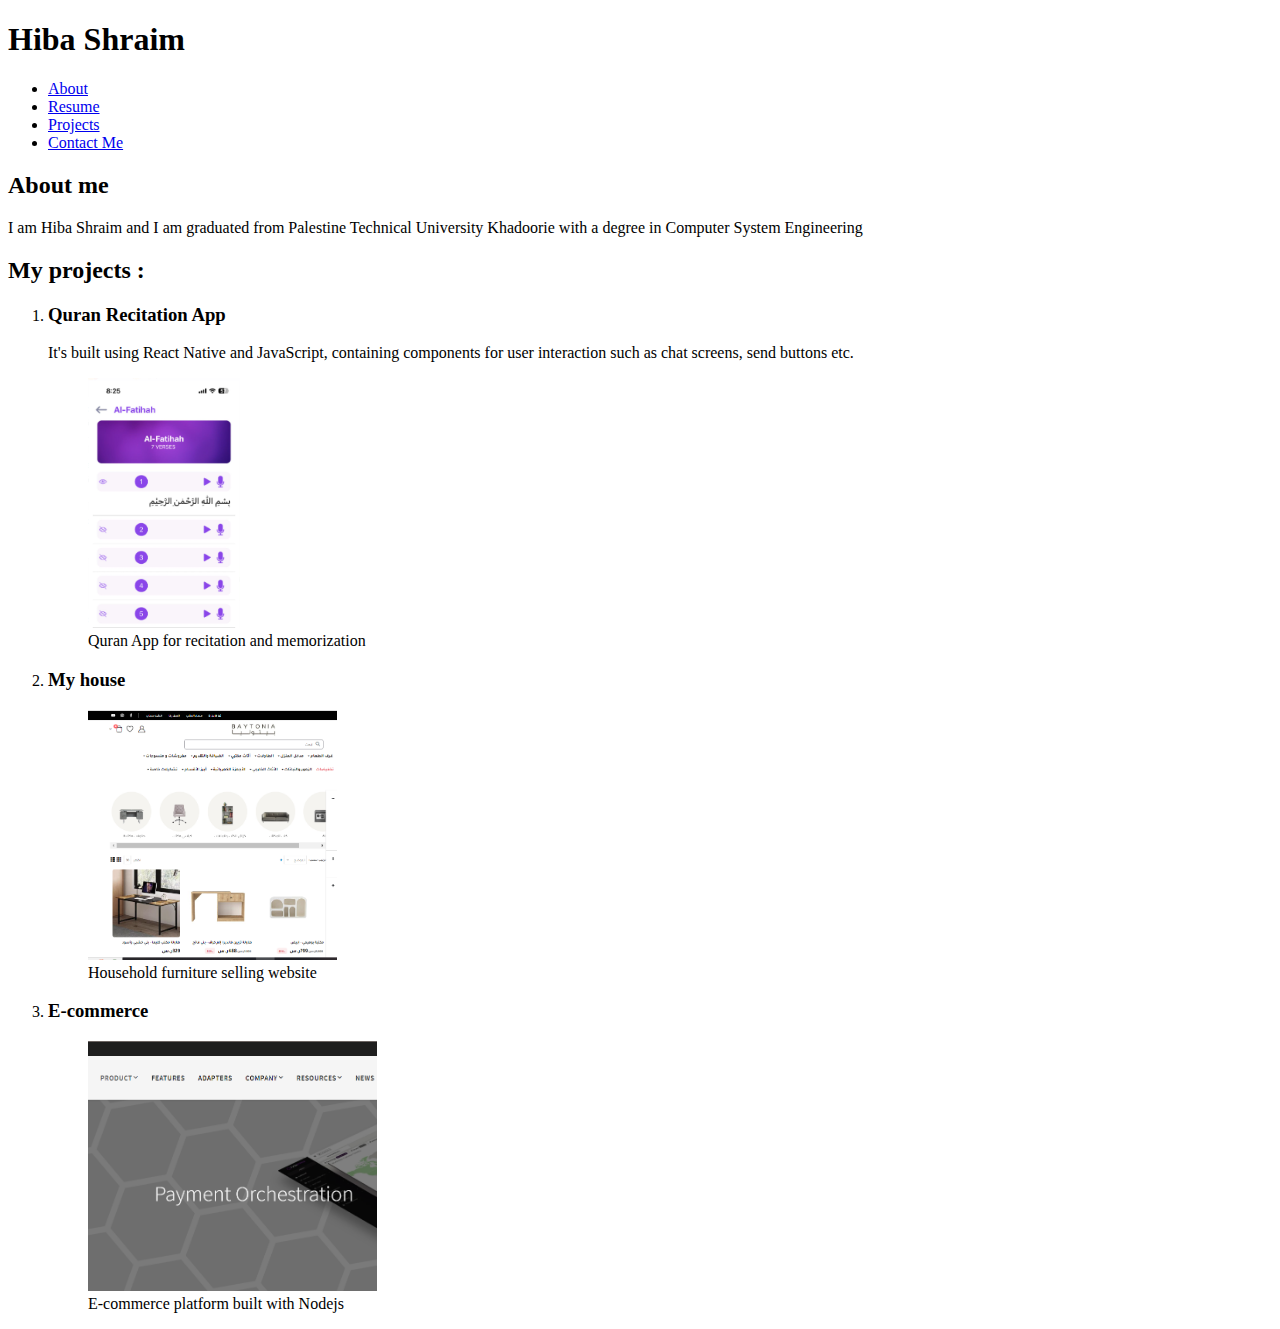
==== index.html @ 9a792584 "first commit" ====
<!DOCTYPE html>
<html lang="en">
<head>
    <meta charset="UTF-8">
    <meta name="viewport" content="width=device-width, initial-scale=1.0">
    <title> Personal Portfolio </title>
    <!-- The head section contains metadata about the document and the title of the page -->
</head>
<body>
    
    <!-- The header section typically contains introductory content or navigational links -->
    <header>
        <h1>Hiba Shraim</h1>
    </header>

    <!-- The nav section contains the navigation menu linking to other parts of the site or external resources -->
    <nav>
        <ul>
            <li> <a href="https://www.linkedin.com/in/hiba-shraim/"> About </a></li>
            <li> <a href="https://docs.google.com/document/d/1K6X4lrQFN598ti8Ip7CMigkmRGuD58Fh/edit?usp=sharing&ouid=104916822661170245462&rtpof=true&sd=true"> Resume </a></li>
            <li> <a href="https://github.com/hibashraim"> Projects </a></li>
            <li> <a href="contactMe.html"> Contact Me </a></li>
        </ul>
    </nav>

    <!-- The first section provides a brief introduction about yourself -->
    <section>
        <h2> About me </h2>
        <p>I am Hiba Shraim and I am graduated from Palestine Technical University Khadoorie with a degree in Computer System Engineering</p>
    </section>

    <!-- The second section showcases your projects with descriptions and images -->
    <section>
        <h2> My projects :</h2>
        <ol>
            <li>
                <h3>Quran Recitation App</h3>
                <p>It's built using React Native and JavaScript, containing components for user interaction such as chat screens, send buttons etc.</p>
                <figure>
                    <img src="images/card2.png" alt="Quran App project screenshot"  height="250px">
                    <figcaption>Quran App for recitation and memorization</figcaption>
                </figure>
            </li>

            <li>
                <h3>My house</h3>
                    <figure>
                        <img src="images/card3.png" alt="My House project screenshot"  height="250px">
                        <figcaption>Household furniture selling website</figcaption>
                    </figure>
            </li>

            <li>
                <h3>E-commerce</h3>
                <figure>
                    <img src="images/card4.png" alt="E-commerce project screenshot"  height="250px">
                    <figcaption>E-commerce platform built with Nodejs</figcaption>
                </figure>
            </li>
        </ol>
    </section>
</body>
</html>
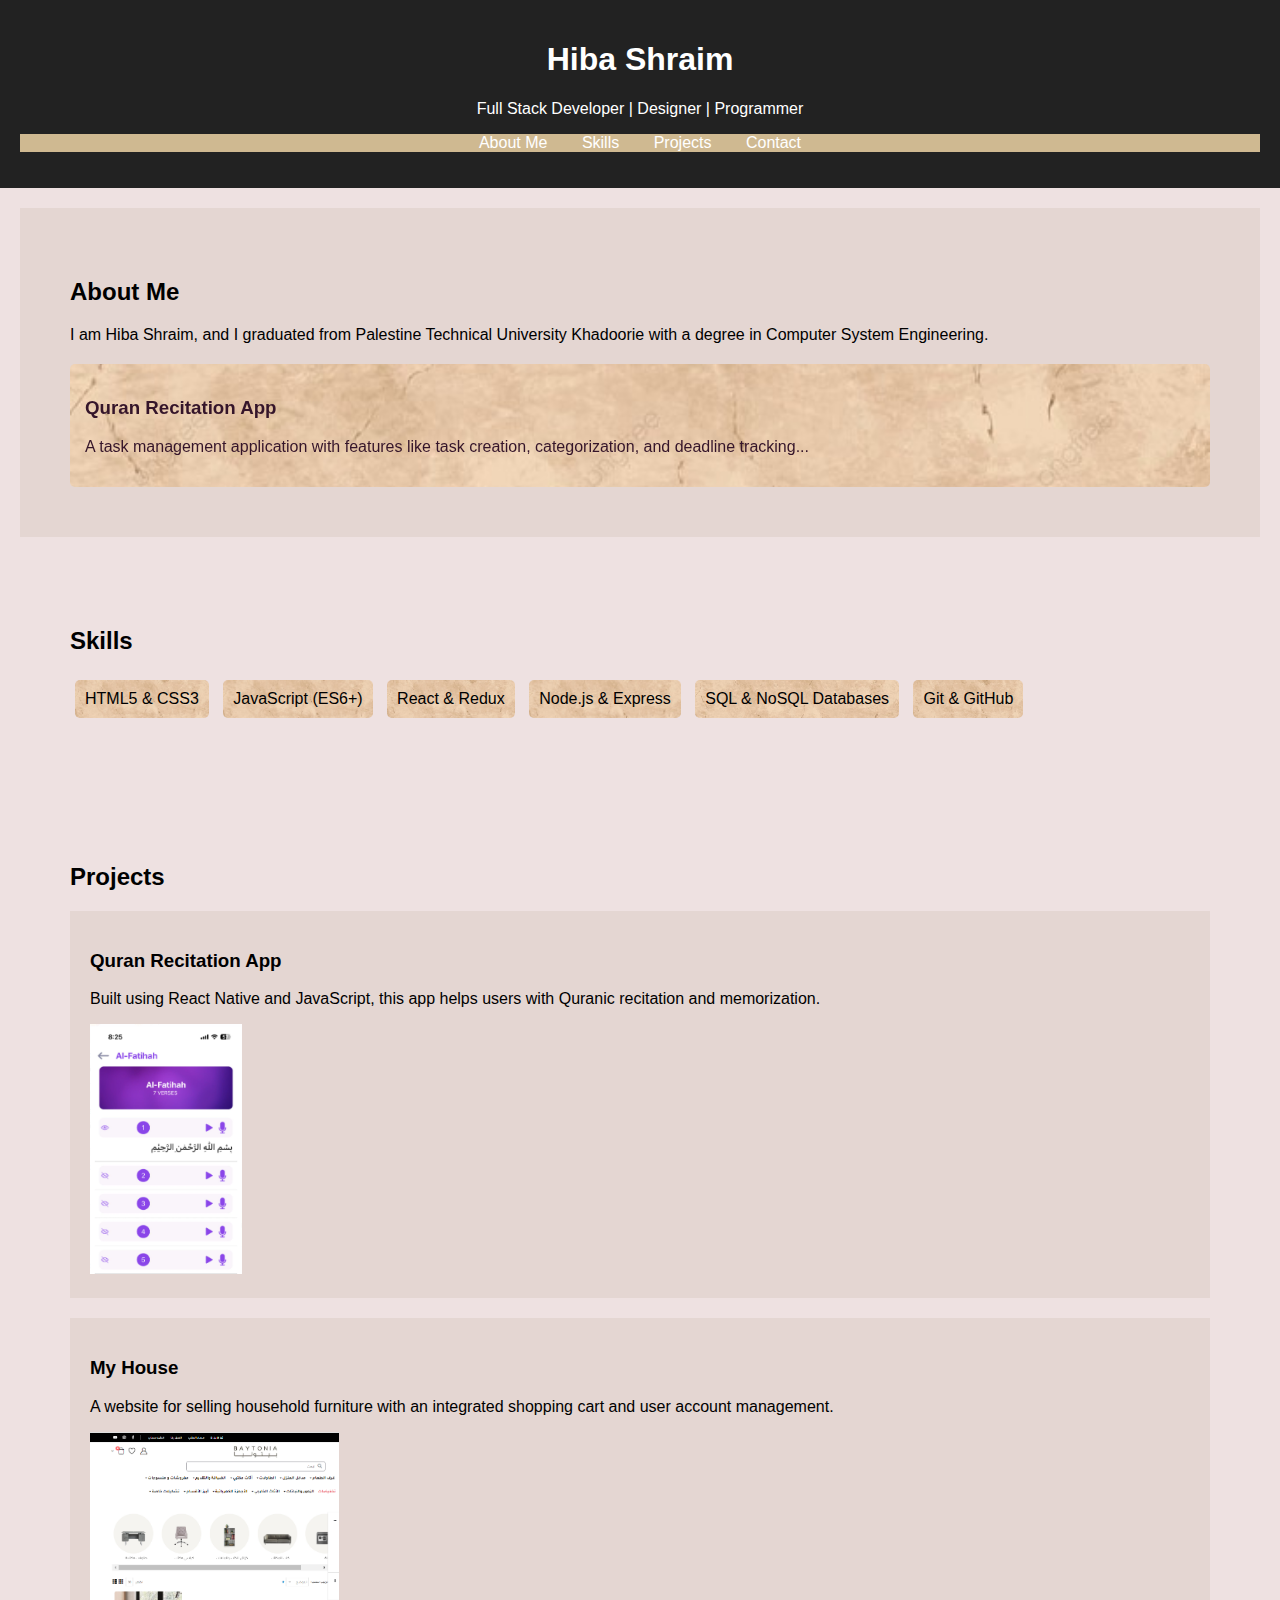
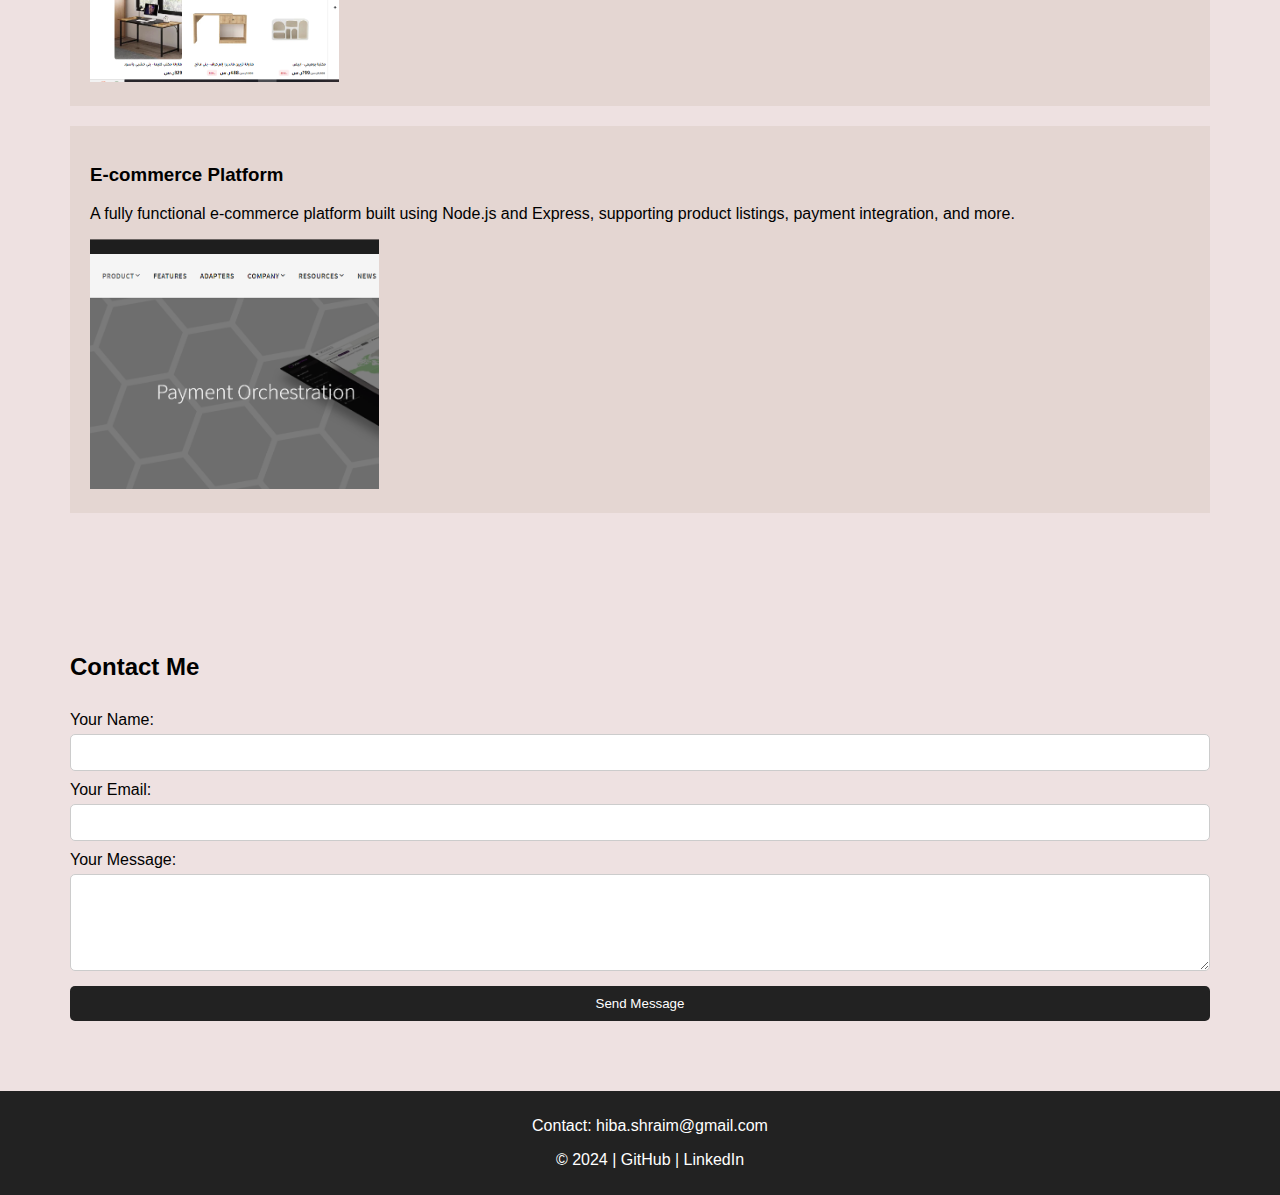
==== commit 5d8b0119: "index.html" ====
--- a/index.html
+++ b/index.html
@@ -3,61 +3,90 @@
 <head>
     <meta charset="UTF-8">
     <meta name="viewport" content="width=device-width, initial-scale=1.0">
-    <title> Personal Portfolio </title>
-    <!-- The head section contains metadata about the document and the title of the page -->
+    <title>Personal Portfolio</title>
+    <link rel="stylesheet" href="style.css">
 </head>
 <body>
-    
-    <!-- The header section typically contains introductory content or navigational links -->
     <header>
         <h1>Hiba Shraim</h1>
+        <p>Full Stack Developer | Designer | Programmer</p>
+        <nav>
+            <ul>
+                <li><a href="#about">About Me</a></li>
+                <li><a href="#skills">Skills</a></li>
+                <li><a href="#projects">Projects</a></li>
+                <li><a href="#contact">Contact</a></li>
+            </ul>
+        </nav>
     </header>
 
-    <!-- The nav section contains the navigation menu linking to other parts of the site or external resources -->
-    <nav>
-        <ul>
-            <li> <a href="https://www.linkedin.com/in/hiba-shraim/"> About </a></li>
-            <li> <a href="https://docs.google.com/document/d/1K6X4lrQFN598ti8Ip7CMigkmRGuD58Fh/edit?usp=sharing&ouid=104916822661170245462&rtpof=true&sd=true"> Resume </a></li>
-            <li> <a href="https://github.com/hibashraim"> Projects </a></li>
-            <li> <a href="contactMe.html"> Contact Me </a></li>
-        </ul>
-    </nav>
-
-    <!-- The first section provides a brief introduction about yourself -->
-    <section>
-        <h2> About me </h2>
-        <p>I am Hiba Shraim and I am graduated from Palestine Technical University Khadoorie with a degree in Computer System Engineering</p>
+    <!-- About Section -->
+    <section id="about">
+        <h2>About Me</h2>
+        <p>I am Hiba Shraim, and I graduated from Palestine Technical University Khadoorie with a degree in Computer System Engineering.</p>
+        <div class="project-highlight">
+            <h3>Quran Recitation App</h3>
+            <p>A task management application with features like task creation, categorization, and deadline tracking...</p>
+        </div>
     </section>
 
-    <!-- The second section showcases your projects with descriptions and images -->
-    <section>
-        <h2> My projects :</h2>
-        <ol>
-            <li>
-                <h3>Quran Recitation App</h3>
-                <p>It's built using React Native and JavaScript, containing components for user interaction such as chat screens, send buttons etc.</p>
-                <figure>
-                    <img src="images/card2.png" alt="Quran App project screenshot"  height="250px">
-                    <figcaption>Quran App for recitation and memorization</figcaption>
-                </figure>
-            </li>
+    <section id="skills">
+        <h2>Skills</h2>
+        <div class="skill-list">
+            <span>HTML5 & CSS3</span>
+            <span>JavaScript (ES6+)</span>
+            <span>React & Redux</span>
+            <span>Node.js & Express</span>
+            <span>SQL & NoSQL Databases</span>
+            <span>Git & GitHub</span>
+        </div>
+    </section>
 
-            <li>
-                <h3>My house</h3>
-                    <figure>
-                        <img src="images/card3.png" alt="My House project screenshot"  height="250px">
-                        <figcaption>Household furniture selling website</figcaption>
-                    </figure>
-            </li>
+    <section id="projects">
+        <h2>Projects</h2>
 
-            <li>
-                <h3>E-commerce</h3>
-                <figure>
-                    <img src="images/card4.png" alt="E-commerce project screenshot"  height="250px">
-                    <figcaption>E-commerce platform built with Nodejs</figcaption>
-                </figure>
-            </li>
-        </ol>
+        <!-- Project 1 -->
+        <div class="project-card">
+            <h3>Quran Recitation App</h3>
+            <p>Built using React Native and JavaScript, this app helps users with Quranic recitation and memorization.</p>
+            <img src="images/card2.png" alt="Quran App project screenshot" height="250px">
+        </div>
+
+        <!-- Project 2 -->
+        <div class="project-card">
+            <h3>My House</h3>
+            <p>A website for selling household furniture with an integrated shopping cart and user account management.</p>
+            <img src="images/card3.png" alt="My House project screenshot" height="250px">
+        </div>
+
+        <!-- Project 3 -->
+        <div class="project-card">
+            <h3>E-commerce Platform</h3>
+            <p>A fully functional e-commerce platform built using Node.js and Express, supporting product listings, payment integration, and more.</p>
+            <img src="images/card4.png" alt="E-commerce platform project screenshot" height="250px">
+        </div>
     </section>
+
+    <!-- Contact Section -->
+    <section id="contact">
+        <h2>Contact Me</h2>
+        <form action="/submit-form" method="post">
+            <label for="name">Your Name:</label>
+            <input type="text" id="name" name="name" required>
+            
+            <label for="email">Your Email:</label>
+            <input type="email" id="email" name="email" required>
+            
+            <label for="message">Your Message:</label>
+            <textarea id="message" name="message" rows="5" required></textarea>
+            
+            <button type="submit">Send Message</button>
+        </form>
+    </section>
+
+    <footer>
+        <p>Contact: <a href="mailto:hiba.shraim@gmail.com">hiba.shraim@gmail.com</a></p>
+        <p>&copy; 2024 | <a href="https://github.com/yourusername" target="_blank">GitHub</a> | <a href="https://www.linkedin.com/in/yourprofile" target="_blank">LinkedIn</a></p>
+    </footer>
 </body>
 </html>
--- a/style.css
+++ b/style.css
@@ -0,0 +1,175 @@
+/* General Styles */
+body {
+    font-family: Arial, sans-serif;
+    margin: 0;
+    padding: 0;
+    box-sizing: border-box;
+    background: repeat;
+    background-color: #eee1e1; 
+    background-size: contain;
+
+}
+
+
+
+header {
+    background-color: #222222;
+    color: #fff;
+    padding: 20px;
+    text-align: center;
+   
+    
+}
+nav {
+    position: sticky;
+    top: 0; /* Sticks to the top of the viewport when scrolling */
+    background-color: #cfb991;
+}
+
+nav ul {
+    list-style-type: none;
+    padding: 0;
+}
+
+nav ul li {
+    display: inline-block;
+    margin: 0 15px;
+}
+
+nav ul li a {
+    color: #fff;
+    text-decoration: none;
+    transition: color 0.3s ease;
+}
+
+nav ul li a:hover {
+    color: #cfb991;
+    background-color: #000000;
+}
+
+nav ul li a:active, 
+nav ul li a:focus {
+    color: #13100a;
+    background-color: #835151; 
+    outline: none; /* Remove the default outline for focus if needed */
+}
+
+
+section {
+    padding: 50px;
+    margin: 20px;
+}
+
+/* About Section */
+#about {
+    background-color:rgba(143, 119, 82, 0.1);
+}
+
+.project-highlight {
+    background: url('images/backgound.jpg') no-repeat center center;
+    background-position: center; 
+    background-size: cover; 
+    padding: 15px;
+    margin-top: 20px;
+    border-radius: 5px; 
+    color:#35152a;
+    position: relative;
+}
+
+/* Skills Section */
+.skill-list span {
+    display: inline-block;
+    background: url('images/backgound.jpg') no-repeat center center; 
+    background-size: cover; 
+    color: 35152a;
+    padding: 10px;
+    margin: 5px;
+    border-radius: 5px;
+    transition: transform 0.3s ease;
+    cursor: pointer;
+}
+
+.skill-list span:hover {
+    transform: translateY(-5px);
+}
+
+/* Project Cards */
+.project-card {
+    background-color: rgba(143, 119, 82, 0.1);
+    color: rgb(0, 0, 0);
+    padding: 20px;
+    margin-top: 20px;
+    transition: transform 0.3s ease;
+    
+
+}
+
+.project-card:hover {
+    transform: scale(1.05);
+}
+
+/* Contact Section */
+#contact {
+    margin-top: 20px;
+}
+
+/* Form Styles */
+form {
+    display: flex;
+    flex-direction: column;
+    
+}
+
+label {
+    margin-top: 10px;
+    
+}
+
+input, textarea {
+    padding: 10px;
+    margin-top: 5px;
+    border: 1px solid #ccc;
+    border-radius: 5px;
+
+    
+}
+
+button {
+    margin-top: 15px;
+    padding: 10px;
+    background-color: #222222;
+    color: white;
+    border: none;
+    border-radius: 5px;
+    cursor: pointer;
+    transition: background-color 0.3s ease;
+    
+}
+
+button:hover {
+    background-color: #5e4d2d; /* Change color on hover */
+    
+}
+
+/* Footer */
+footer {
+    background-color: #222222;
+    color: #fff;
+    text-align: center;
+    padding: 10px;
+    position: relative;
+    bottom: 0;
+    width: 100%;
+    height: 100%;
+}
+
+footer a {
+    color: #ffffff;
+    text-decoration: none;
+    position: static;
+}
+
+footer a:hover {
+    text-decoration: underline;
+    background-color: #000000;
+}